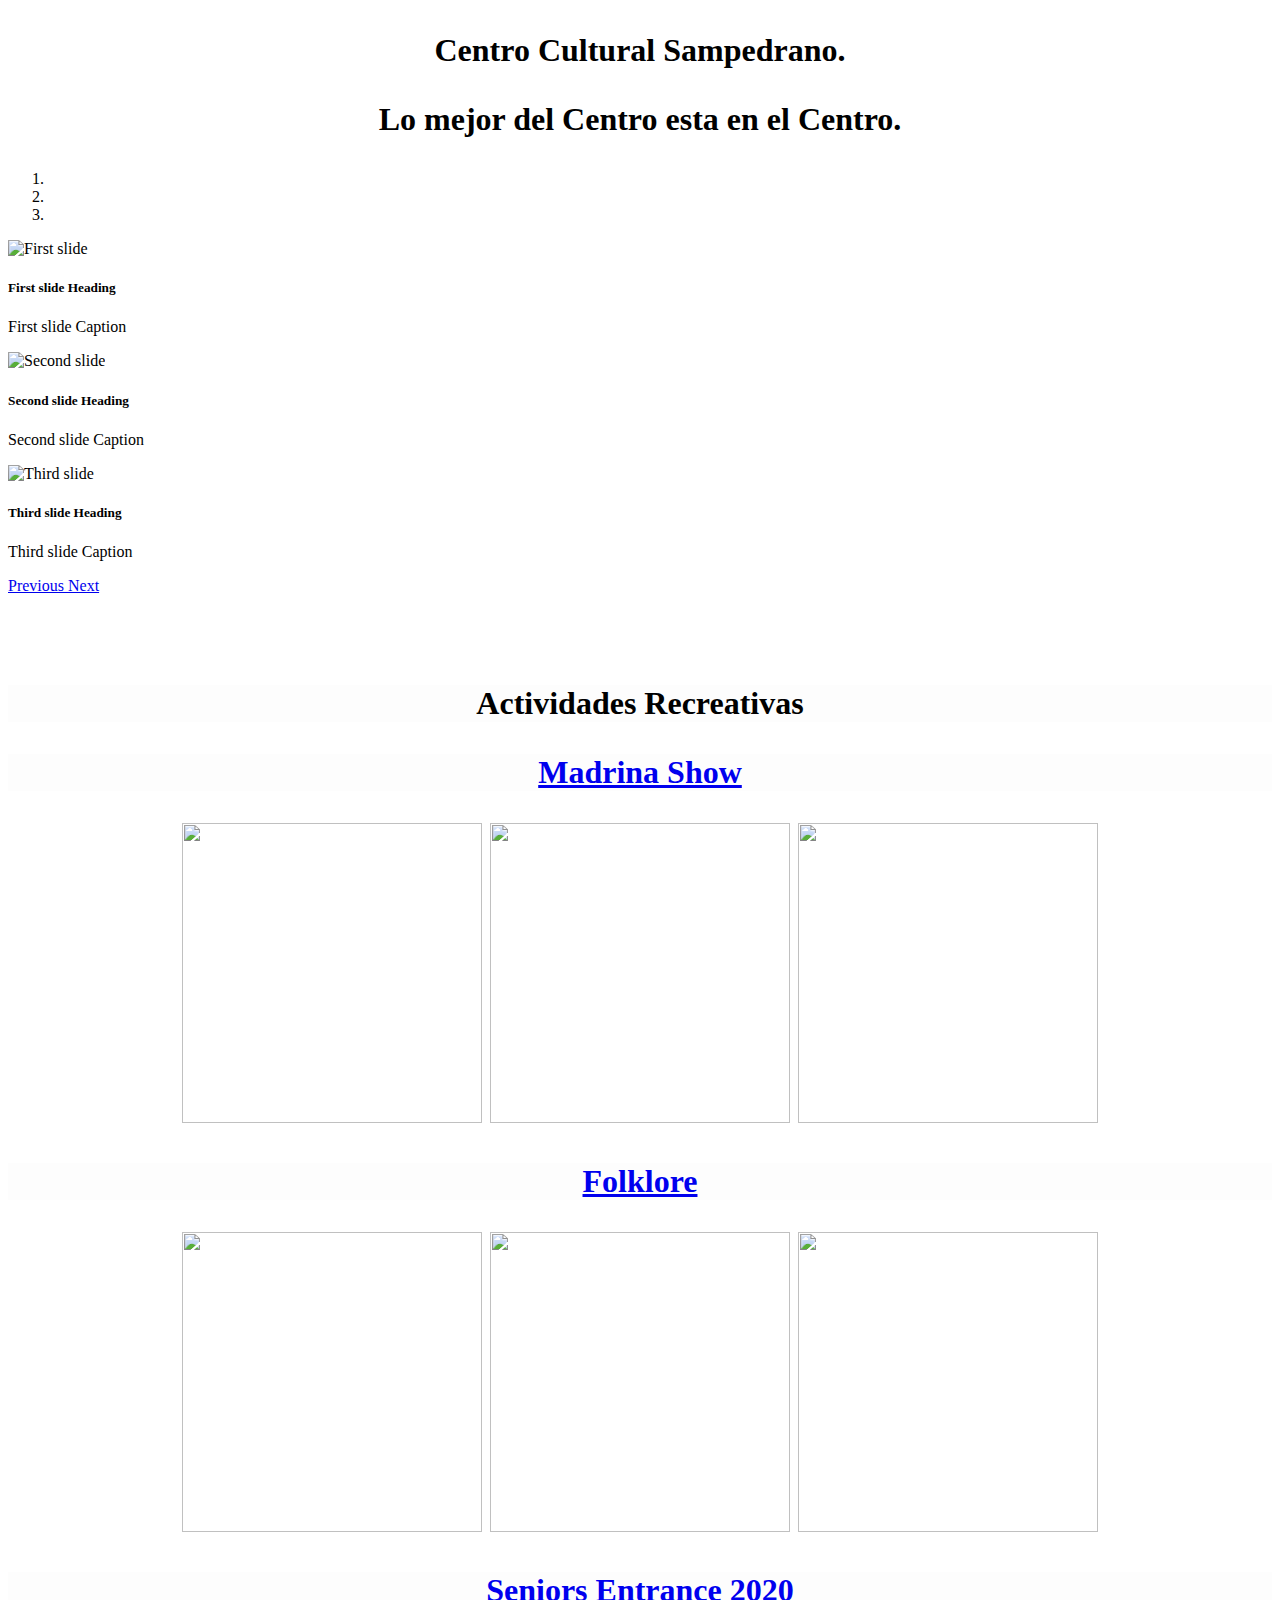
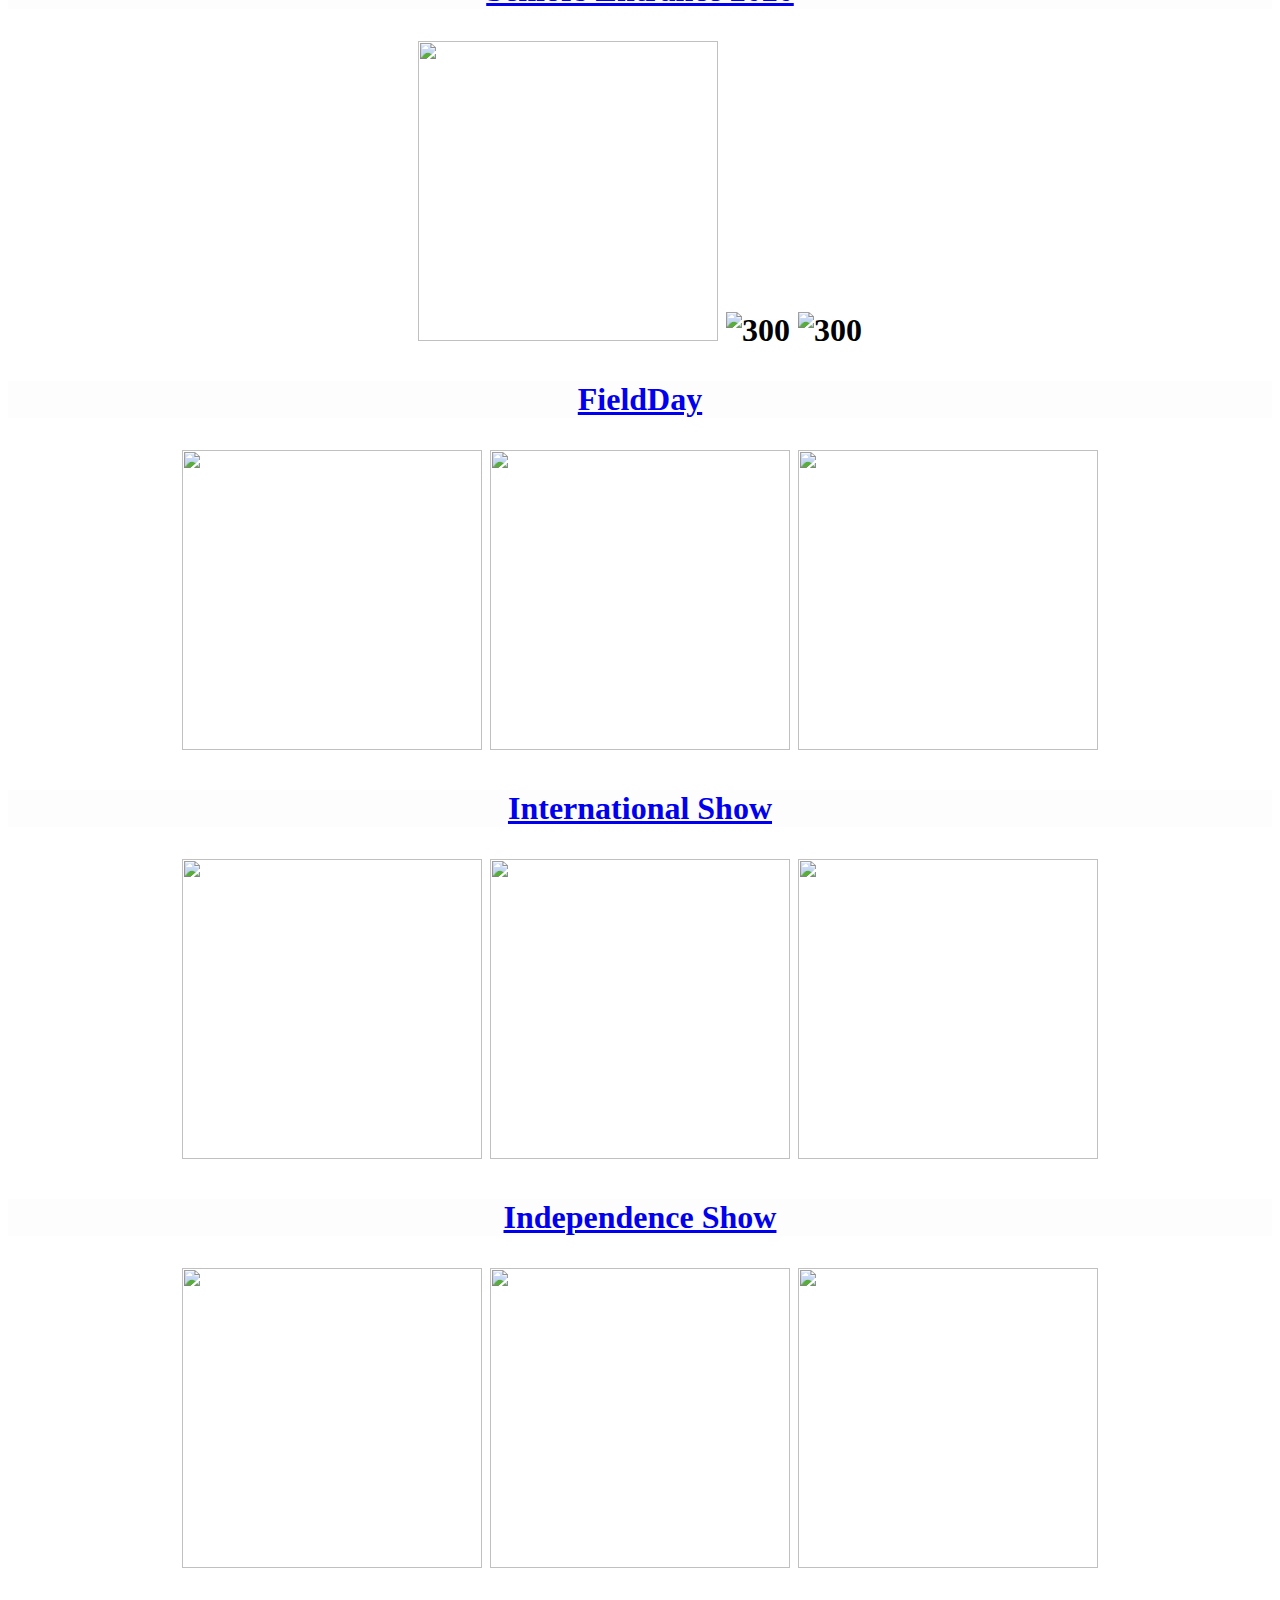
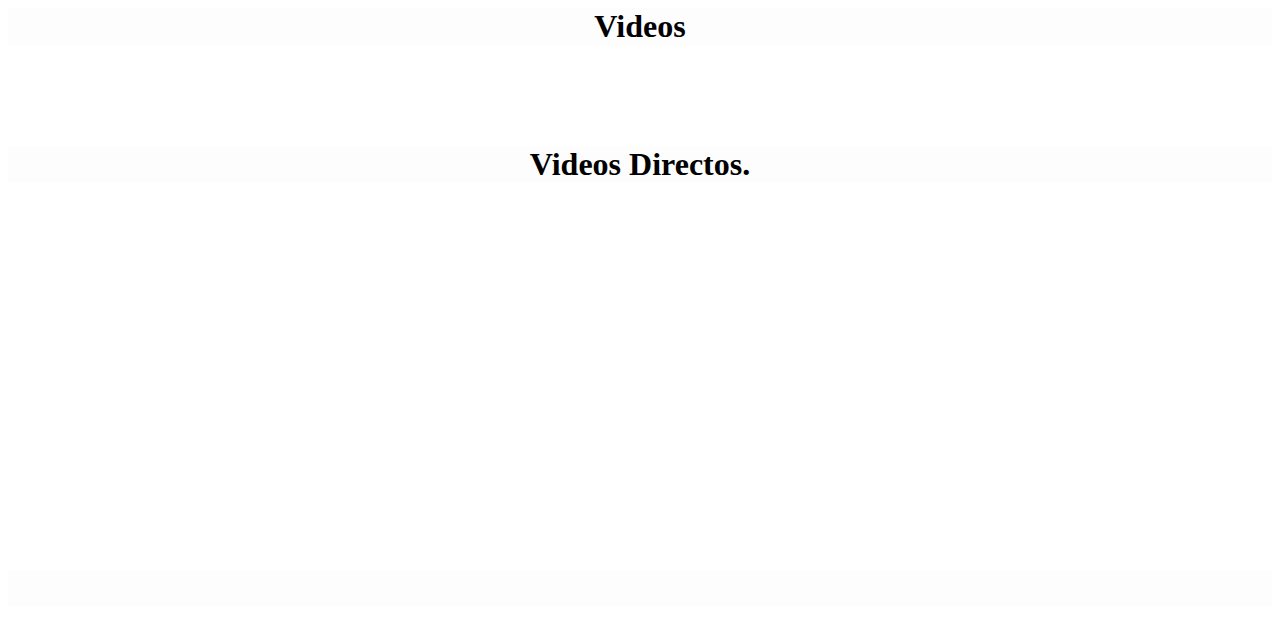
==== index.html @ 580cc2f7 "Add files via upload" ====
<!doctype html>
<html>
<head>
<meta charset="utf-8">
<meta http-equiv="X-UA-Compatible" content="IE=edge">
<meta name="viewport" content="width=device-width, initial-scale=1.0">
<title>Centro Cultural Sampedrano</title>
<link href="css/bootstrap-4.3.1.css" rel="stylesheet" type="text/css">
</head>

<body background="html-color-codes-color-tutorials-903ea3cb.jpg">
<h1>
                <header>
                  <p align="center">
                  <font face="Matura MT Script Capitals">Centro Cultural Sampedrano.</font></p>
				 <p align="center">
                  <font face="Matura MT Script Capitals">Lo mejor del Centro esta en el Centro.</font></p>
		
  </header>
</h1>
<div id="carouselExampleIndicators1" class="carousel slide" data-ride="carousel">
  <ol class="carousel-indicators">
    <li data-target="#carouselExampleIndicators1" data-slide-to="0" class="active"></li>
    <li data-target="#carouselExampleIndicators1" data-slide-to="1"></li>
    <li data-target="#carouselExampleIndicators1" data-slide-to="2"></li>
  </ol>
  <div class="carousel-inner" role="listbox">
    <div class="carousel-item active"> <img class="d-block mx-auto" src="52991361_2460980833972260_1009843641327288320_o.jpg"  width="370" height="350" alt="First slide">
      <div class="carousel-caption">
        <h5>First slide Heading</h5>
        <p>First slide Caption</p>
      </div>
    </div>
    <div class="carousel-item"> <img class="d-block mx-auto" src="64655898_2695393550530986_3642002739384287232_o.jpg" width="370" height="350" alt="Second slide">
      <div class="carousel-caption">
        <h5>Second slide Heading</h5>
        <p>Second slide Caption</p>
      </div>
    </div>
    <div class="carousel-item"> <img class="d-block mx-auto" src="86350038_3382401211830213_6116647798805889024_o (1).jpg" width="370" height="350" alt="Third slide">
      <div class="carousel-caption">
        <h5>Third slide Heading</h5>
        <p>Third slide Caption</p>
      </div>
    </div>
  </div>
  <a class="carousel-control-prev" href="#carouselExampleIndicators1" role="button" data-slide="prev"> <span class="carousel-control-prev-icon" aria-hidden="true"></span> <span class="sr-only">Previous</span> </a> <a class="carousel-control-next" href="#carouselExampleIndicators1" role="button" data-slide="next"> <span class="carousel-control-next-icon" aria-hidden="true"></span> <span class="sr-only">Next</span> </a> </div>
<h1><br>
  
  <div>
    <p style="background-color:#FDFDFD" align="center">Actividades Recreativas</p>
    <p align="center"></p>
    </div>
  
  <div>
    <p style="background-color:#FDFDFD" align="center"><a href="madrina.html">Madrina Show</a></p>
    <p align="center">
      <img src="WhatsApp Image 2020-06-18 at 11.03.47 AM.jpeg" width="300" height="300" alt=""/> <img src="53283502_2460981793972164_1618545463286300672_o.jpg" width="300" height="300" alt=""/> 
      <img src="madrinaaa.jpg" width="300" height="300" alt=""/></p>
  </div>
  
  <div>
    <p style="background-color:#FDFDFD" align="center"><a href="folklore.html">Folklore</a></p>
    <p align="center">
      <img src="WhatsApp Image 2020-06-18 at 11.03.43 AM.jpeg" width="300" height="300" alt=""/> <img src="folklore.jpg" width="300" height="300" alt=""/>
    <img src="hola.jpg" width="300" height="300" alt=""/></p>
  </div>
  
  <div>
    <p style="background-color:#FDFDFD" align="center"><a href="Seniors Entrance 2020.html">Seniors Entrance 2020</a></p>
    <p align="center">
      <img src="WhatsApp Image 2020-06-18 at 11.01.00 AM.jpeg" width="300" height="300" alt=""/>
      <img src="WhatsApp Image 2020-06-18 at 11.03.48 AM.jpeg" width="300" height="300" alt="300"/>
    <img src="86174146_3382402121830122_8391873931786584064_o.jpg" width="300" height="300" alt="300"/></p>
    <p style="background-color:blueviolet" align="center"></p>	
  </div>
  
  <div>
    <p style="background-color:#FDFDFD" align="center"><a href="field day.html">FieldDay</a></p>
    <p align="center">
      <img src="62510334_2695394343864240_7900943720856420352_o.jpg" width="300" height="300" alt=""/>
      <img src="64629173_2695393470530994_8826460506869989376_o.jpg" width="300" height="300" alt=""/>
    <img src="64521751_2695393830530958_1365267634068652032_o.jpg" width="300" height="300" alt=""/></p>
    </div>
  <div>
    <p style="background-color:#FDFDFD" align="center"><a href="International Show.html">International Show</a></p>
    <p align="center">
      <img src="57039843_2543367039066972_5052890502458769408_o.jpg" width="300" height="300" alt=""/>
      <img src="56954330_2543367559066920_9099413598450483200_o.jpg" width="300" height="300" alt=""/>
    <img src="56666900_2543366945733648_7211791908698324992_o.jpg" width="300" height="300" alt=""/></p>
  </div>
  <div>
    <p style="background-color:#FDFDFD" align="center"><a href="Independence Show.html">Independence Show</a></p>
    <p align="center">
      <img src="69404161_2900571383346534_6833166695897497600_o.jpg" width="300" height="300" alt=""/>
      <img src="69871899_2900568196680186_3527331132670476288_o.jpg" width="300" height="300" alt=""/>
    <img src="69484976_2900566213347051_4809648946659983360_o.jpg" width="300" height="300" alt=""/></p>
  </div>
  
  <div>
    <p style="background-color:#FDFDFD" align="center">Videos</p>
    <p align="center">
      <a href="https://www.facebook.com/CCSampedrano/videos/2695260050734423/"> <img src="jazz.jpg" width="300" higth="300" alt=""/></a>
      <a href="https://youtu.be/ed-MCogIZp0"> <img src="poema.png" width="300" higth="300" alt=""/></a></p>
	    <p style="background-color:#FDFDFD" align="center">Videos Directos.</p>
	<p align="center">
<iframe width="560" height="315" src="https://www.youtube.com/embed/ed-MCogIZp0" frameborder="0" allow="accelerometer; autoplay; encrypted-media; gyroscope; picture-in-picture" allowfullscreen></iframe>
	<iframe width="560" height="315" src="https://www.youtube.com/embed/lXhT6sNCJYI" frameborder="0" allow="accelerometer; autoplay; encrypted-media; gyroscope; picture-in-picture" allowfullscreen></iframe></p>
	      <p style="background-color:#FDFDFD" align="center">&nbsp;</p>
    </div>
</h1>
<script src="js/jquery-3.3.1.min.js"></script>
<script src="js/popper.min.js"></script>
<script src="js/bootstrap-4.3.1.js"></script>
</body>
</html>
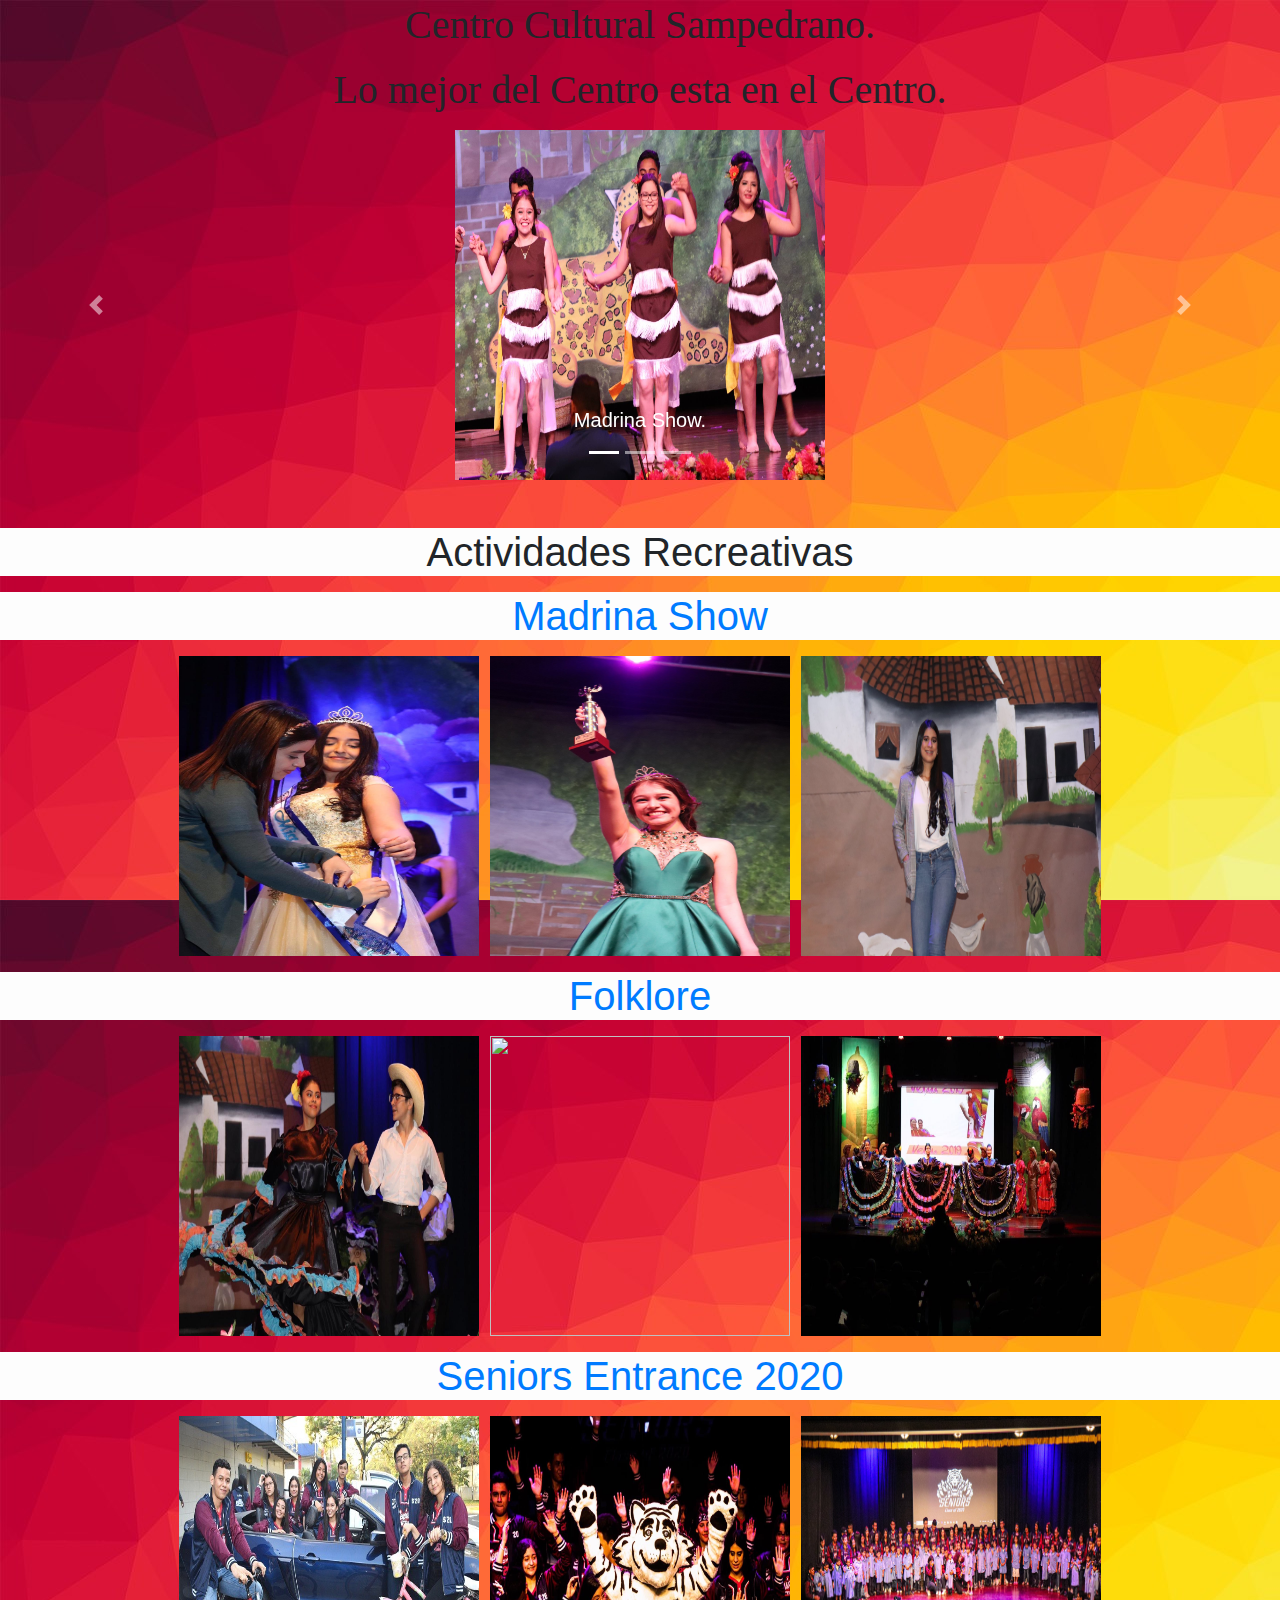
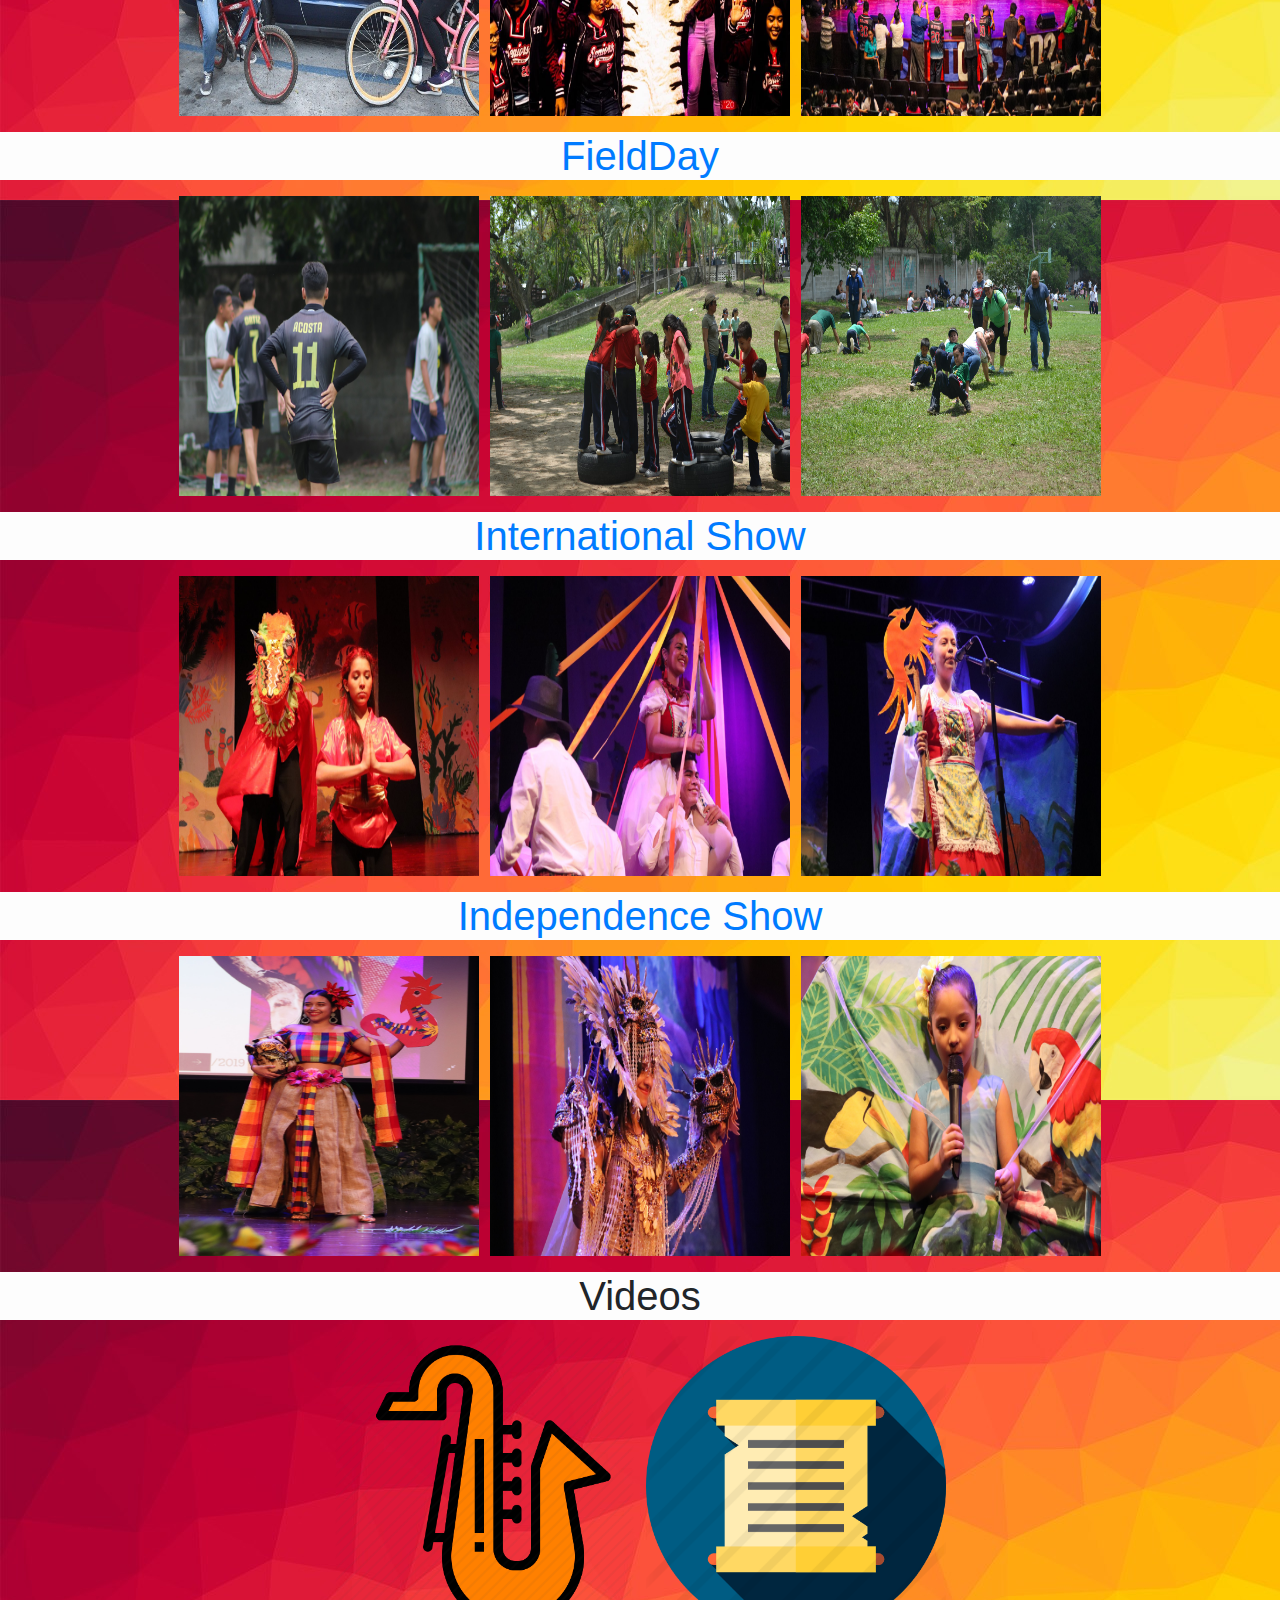
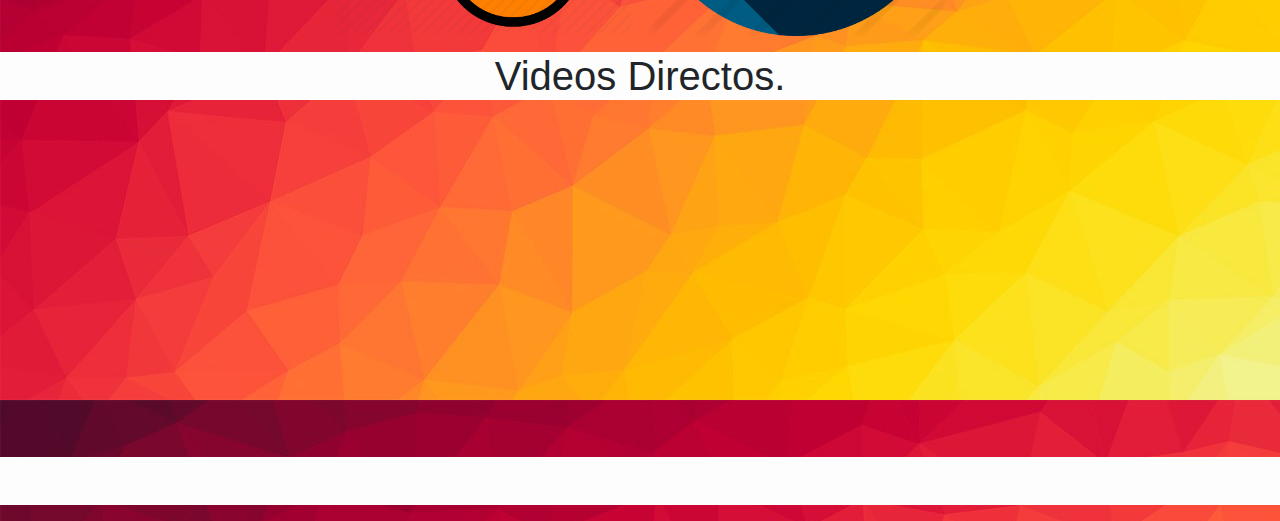
==== commit 52dd04ab: "Add files via upload" ====
--- a/index.html
+++ b/index.html
@@ -27,20 +27,17 @@
   <div class="carousel-inner" role="listbox">
     <div class="carousel-item active"> <img class="d-block mx-auto" src="52991361_2460980833972260_1009843641327288320_o.jpg"  width="370" height="350" alt="First slide">
       <div class="carousel-caption">
-        <h5>First slide Heading</h5>
-        <p>First slide Caption</p>
+        <h5>Madrina Show.</h5>
       </div>
     </div>
     <div class="carousel-item"> <img class="d-block mx-auto" src="64655898_2695393550530986_3642002739384287232_o.jpg" width="370" height="350" alt="Second slide">
       <div class="carousel-caption">
-        <h5>Second slide Heading</h5>
-        <p>Second slide Caption</p>
+        <h5>Field Day.</h5>
       </div>
     </div>
     <div class="carousel-item"> <img class="d-block mx-auto" src="86350038_3382401211830213_6116647798805889024_o (1).jpg" width="370" height="350" alt="Third slide">
       <div class="carousel-caption">
-        <h5>Third slide Heading</h5>
-        <p>Third slide Caption</p>
+<p>Seniors Entrance.</p>
       </div>
     </div>
   </div>
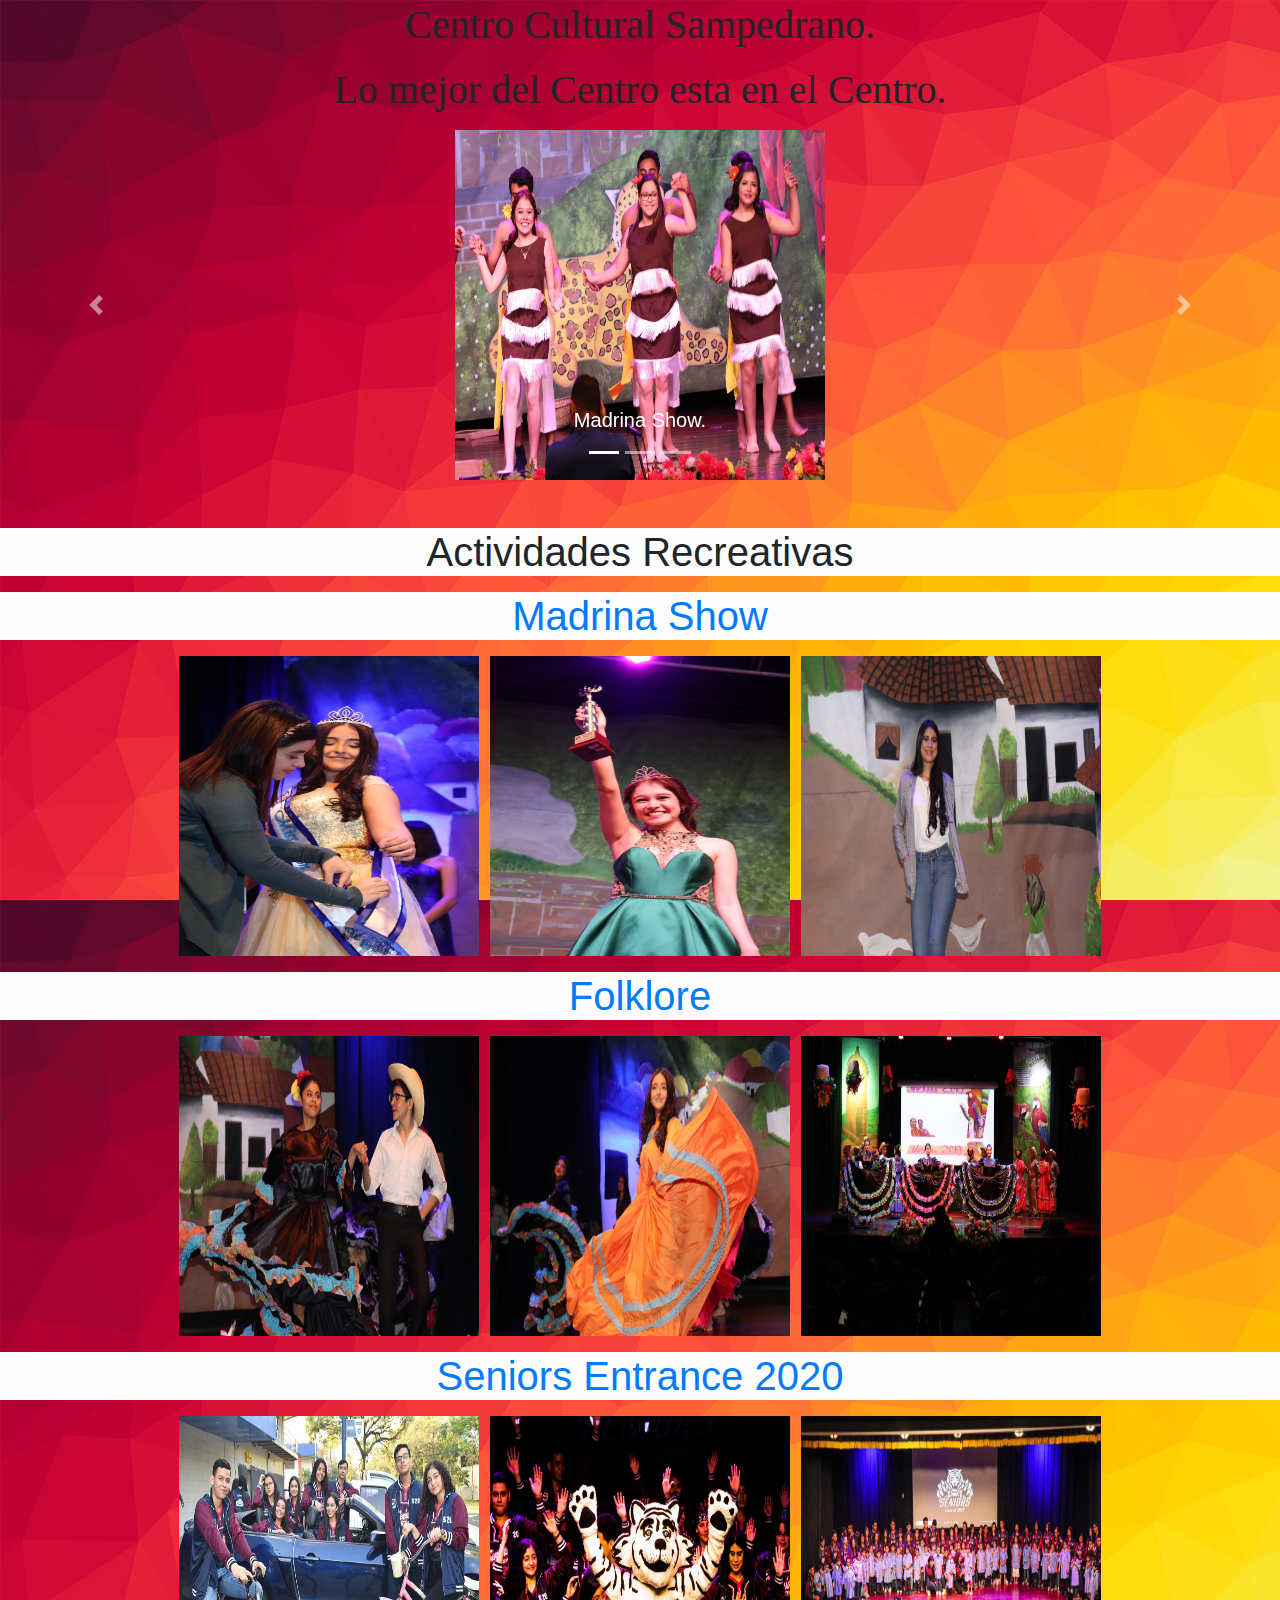
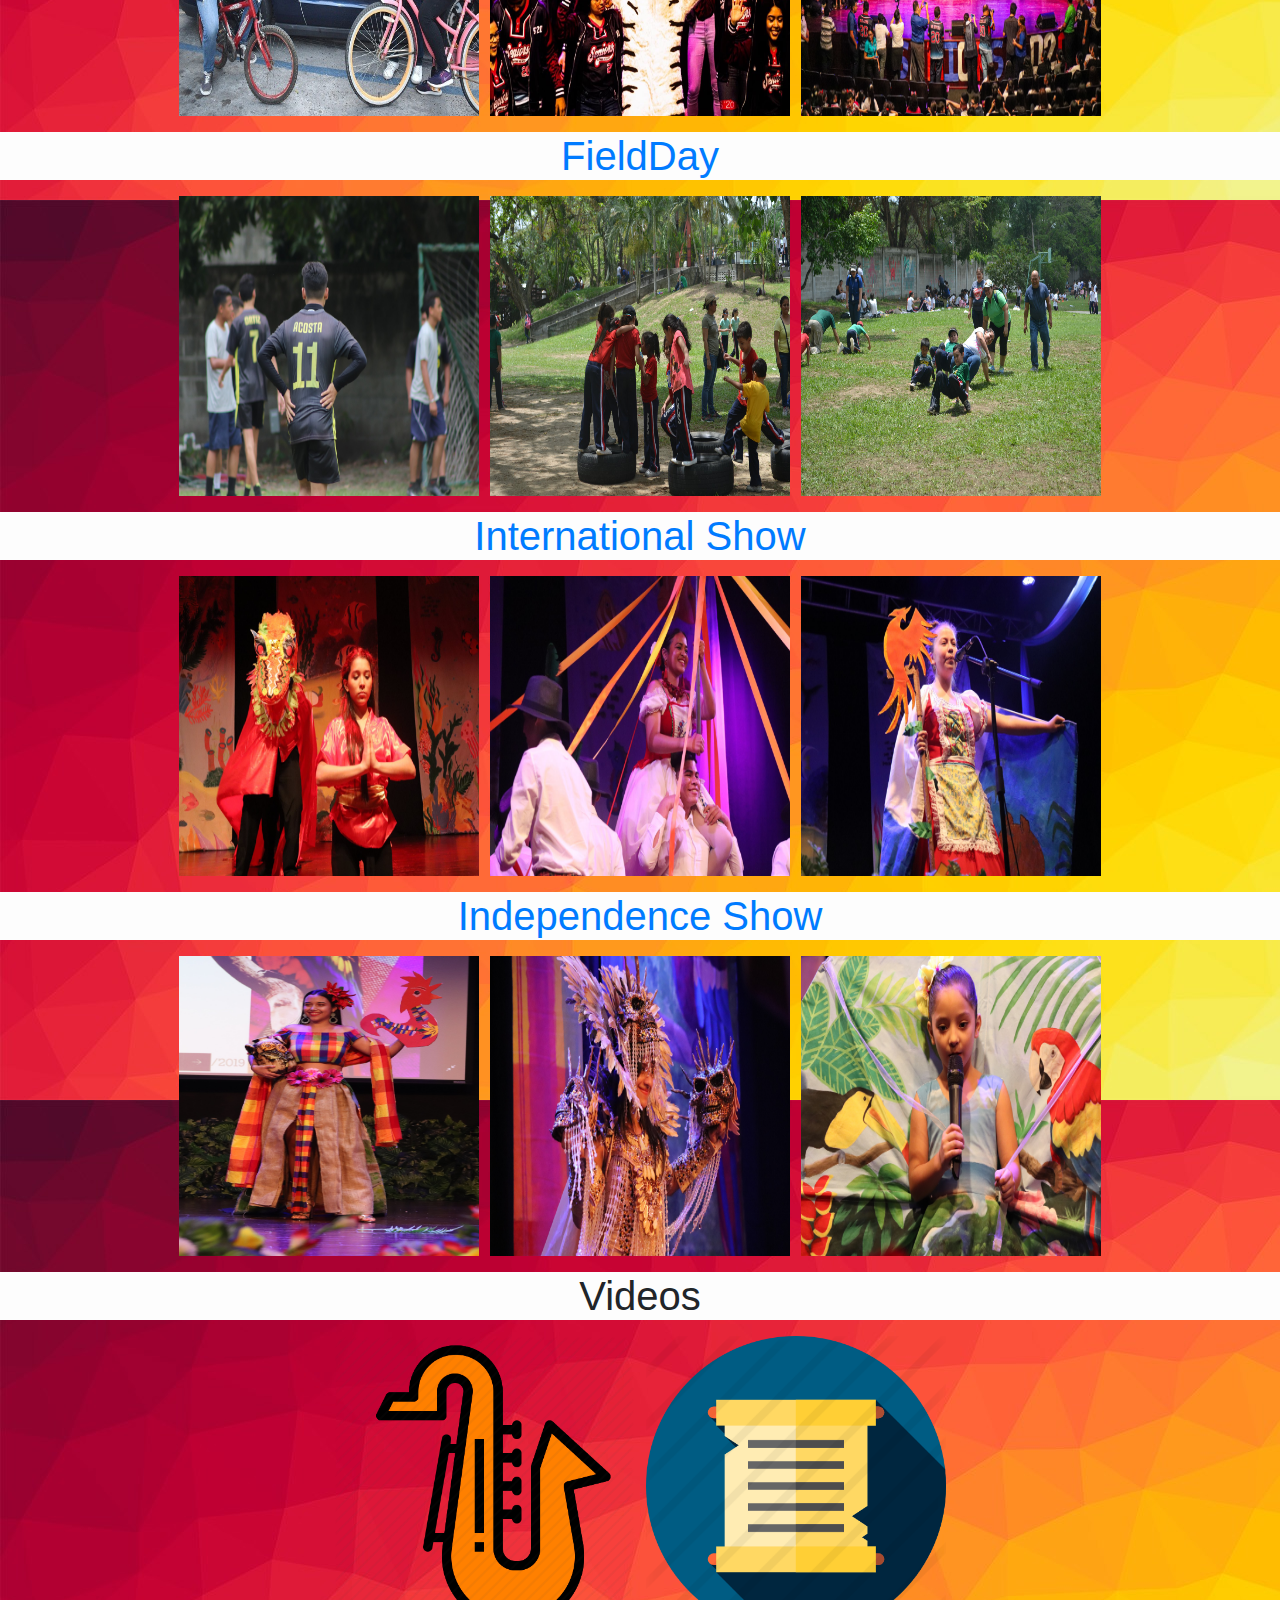
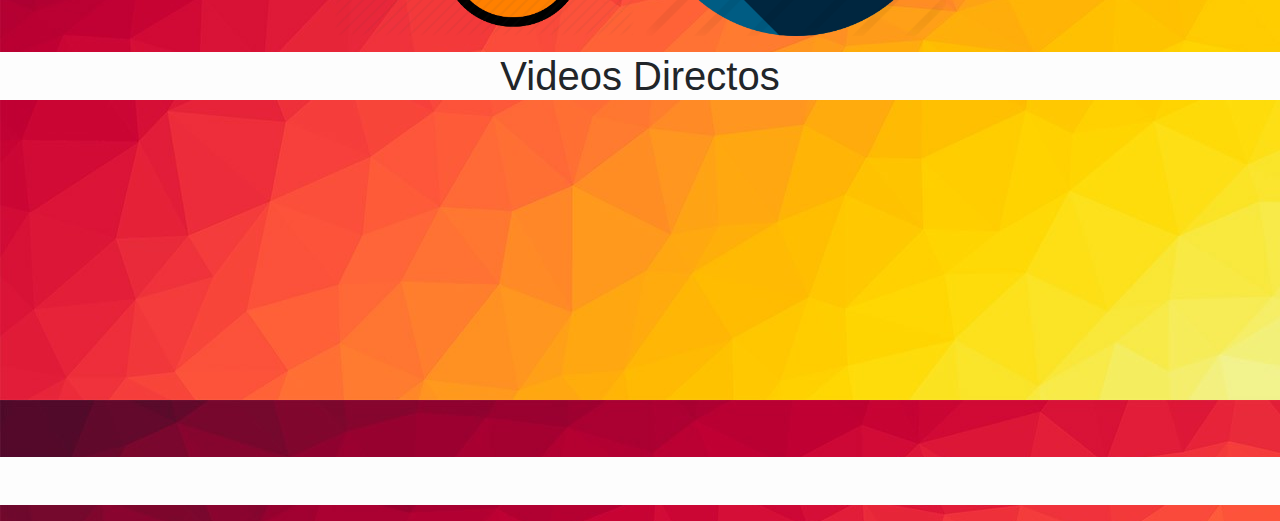
==== commit f6891331: "Add files via upload" ====
--- a/index.html
+++ b/index.html
@@ -4,6 +4,8 @@
 <meta charset="utf-8">
 <meta http-equiv="X-UA-Compatible" content="IE=edge">
 <meta name="viewport" content="width=device-width, initial-scale=1.0">
+	<link rel="shorcut icon" href="CCS.png"/>
+
 <title>Centro Cultural Sampedrano</title>
 <link href="css/bootstrap-4.3.1.css" rel="stylesheet" type="text/css">
 </head>
@@ -99,7 +101,7 @@
     <p align="center">
       <a href="https://www.facebook.com/CCSampedrano/videos/2695260050734423/"> <img src="jazz.jpg" width="300" higth="300" alt=""/></a>
       <a href="https://youtu.be/ed-MCogIZp0"> <img src="poema.png" width="300" higth="300" alt=""/></a></p>
-	    <p style="background-color:#FDFDFD" align="center">Videos Directos.</p>
+	    <p style="background-color:#FDFDFD" align="center">Videos Directos</p>
 	<p align="center">
 <iframe width="560" height="315" src="https://www.youtube.com/embed/ed-MCogIZp0" frameborder="0" allow="accelerometer; autoplay; encrypted-media; gyroscope; picture-in-picture" allowfullscreen></iframe>
 	<iframe width="560" height="315" src="https://www.youtube.com/embed/lXhT6sNCJYI" frameborder="0" allow="accelerometer; autoplay; encrypted-media; gyroscope; picture-in-picture" allowfullscreen></iframe></p>
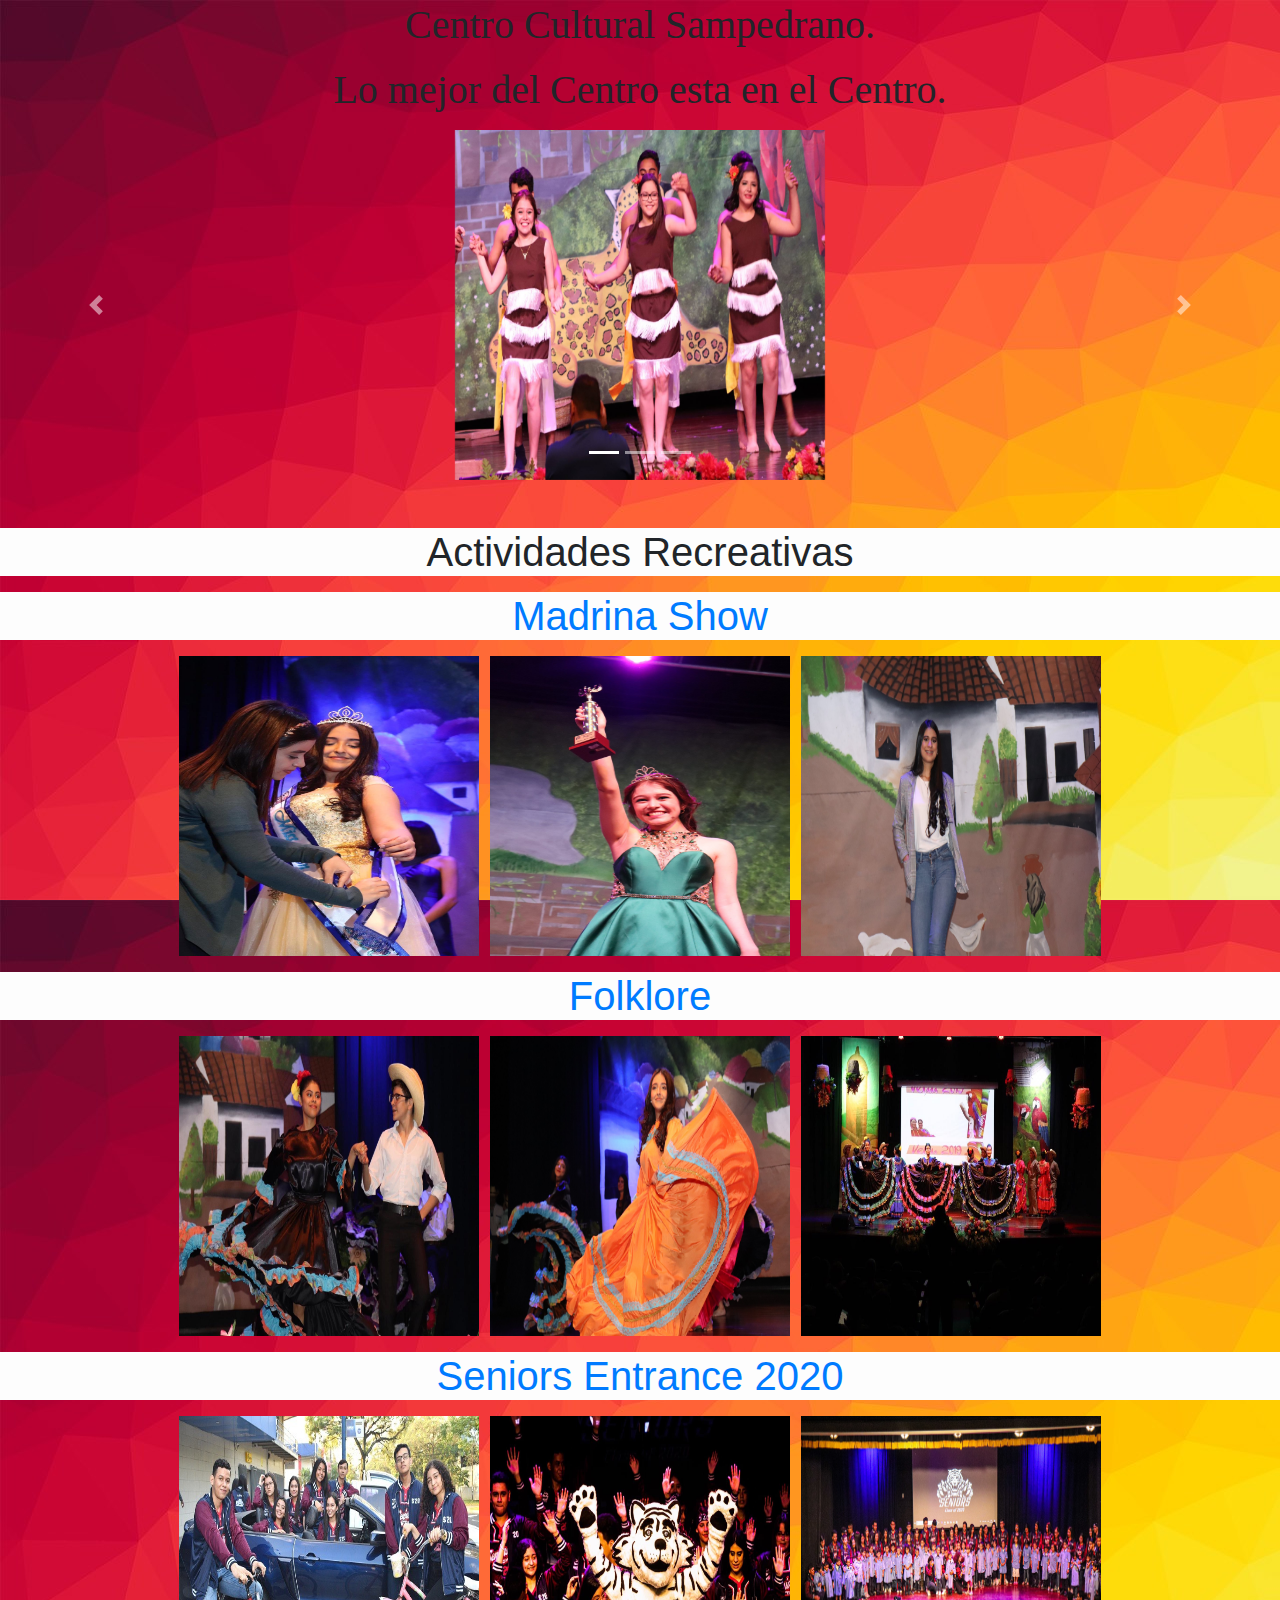
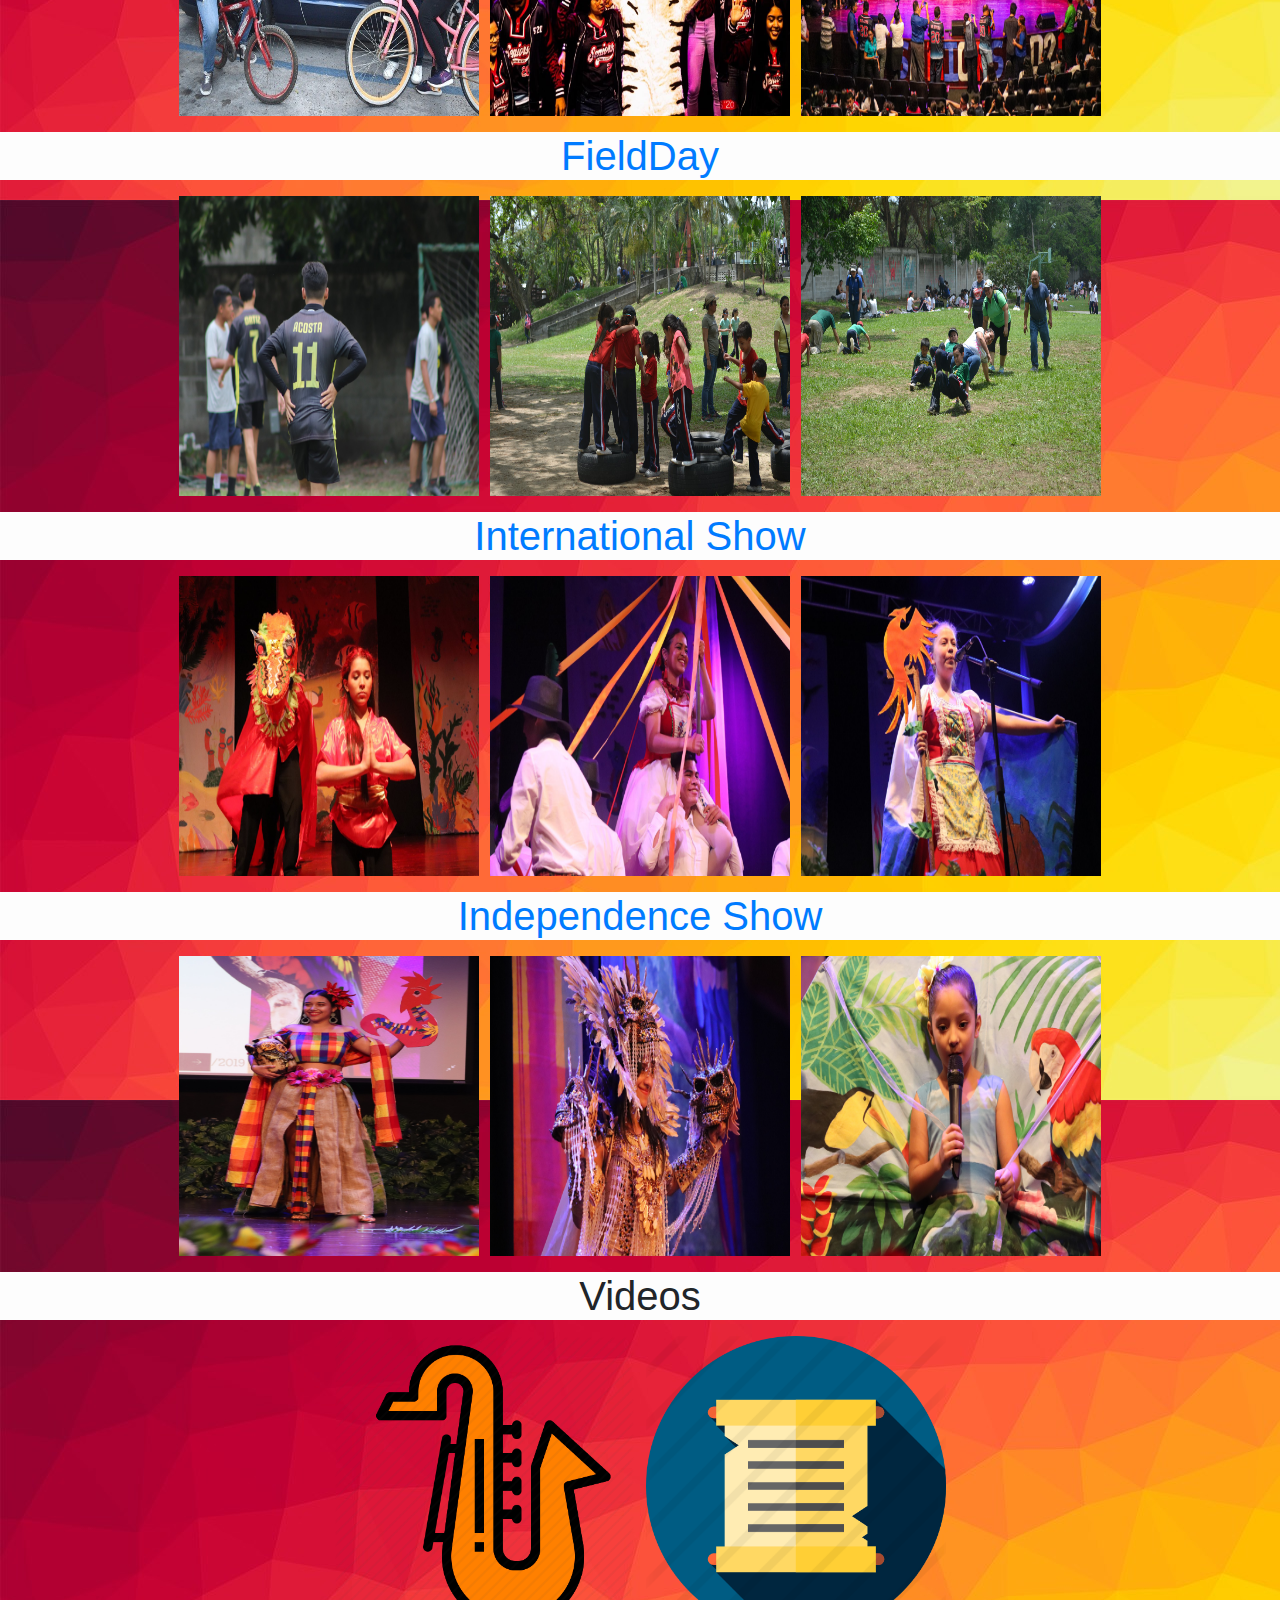
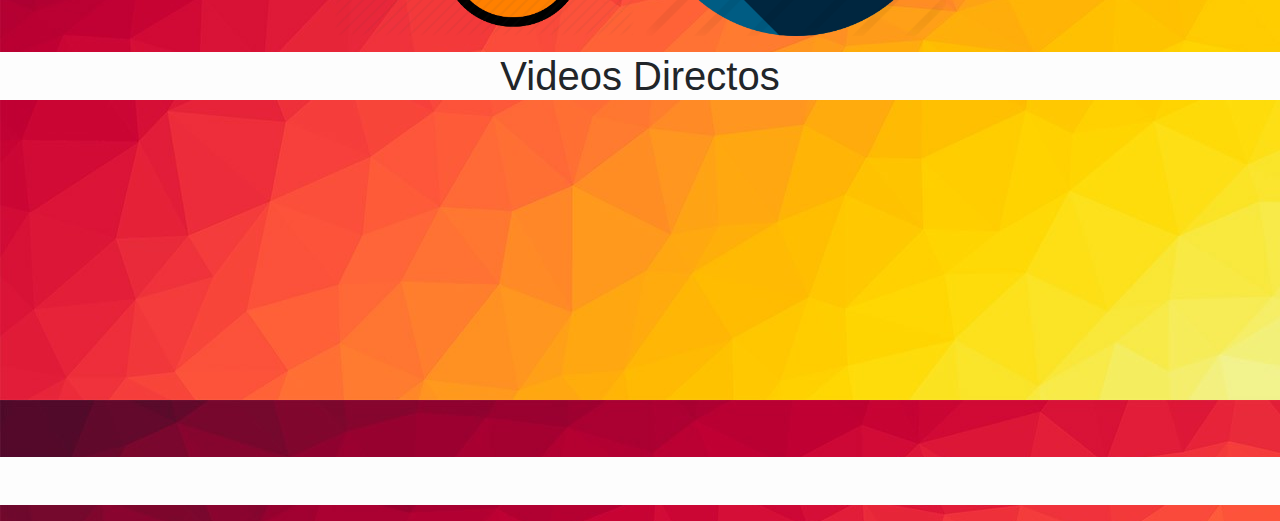
==== commit 82547609: "Add files via upload" ====
--- a/index.html
+++ b/index.html
@@ -13,11 +13,13 @@
 <body background="html-color-codes-color-tutorials-903ea3cb.jpg">
 <h1>
                 <header>
+					
                   <p align="center">
-                  <font face="Matura MT Script Capitals">Centro Cultural Sampedrano.</font></p>
+
+<font face="Matura MT Script Capitals">Centro Cultural Sampedrano.</font></p>
 				 <p align="center">
                   <font face="Matura MT Script Capitals">Lo mejor del Centro esta en el Centro.</font></p>
-		
+		         
   </header>
 </h1>
 <div id="carouselExampleIndicators1" class="carousel slide" data-ride="carousel">
@@ -29,17 +31,18 @@
   <div class="carousel-inner" role="listbox">
     <div class="carousel-item active"> <img class="d-block mx-auto" src="52991361_2460980833972260_1009843641327288320_o.jpg"  width="370" height="350" alt="First slide">
       <div class="carousel-caption">
-        <h5>Madrina Show.</h5>
       </div>
     </div>
     <div class="carousel-item"> <img class="d-block mx-auto" src="64655898_2695393550530986_3642002739384287232_o.jpg" width="370" height="350" alt="Second slide">
       <div class="carousel-caption">
-        <h5>Field Day.</h5>
       </div>
     </div>
     <div class="carousel-item"> <img class="d-block mx-auto" src="86350038_3382401211830213_6116647798805889024_o (1).jpg" width="370" height="350" alt="Third slide">
       <div class="carousel-caption">
-<p>Seniors Entrance.</p>
+      </div>
+    </div>
+    <div class="carousel-item"> <img class="d-block mx-auto" src="CCS2.jpeg" width="370" height="350" alt="Third slide">
+      <div class="carousel-caption">
       </div>
     </div>
   </div>
@@ -106,7 +109,7 @@
 <iframe width="560" height="315" src="https://www.youtube.com/embed/ed-MCogIZp0" frameborder="0" allow="accelerometer; autoplay; encrypted-media; gyroscope; picture-in-picture" allowfullscreen></iframe>
 	<iframe width="560" height="315" src="https://www.youtube.com/embed/lXhT6sNCJYI" frameborder="0" allow="accelerometer; autoplay; encrypted-media; gyroscope; picture-in-picture" allowfullscreen></iframe></p>
 	      <p style="background-color:#FDFDFD" align="center">&nbsp;</p>
-    </div>
+  </div>
 </h1>
 <script src="js/jquery-3.3.1.min.js"></script>
 <script src="js/popper.min.js"></script>
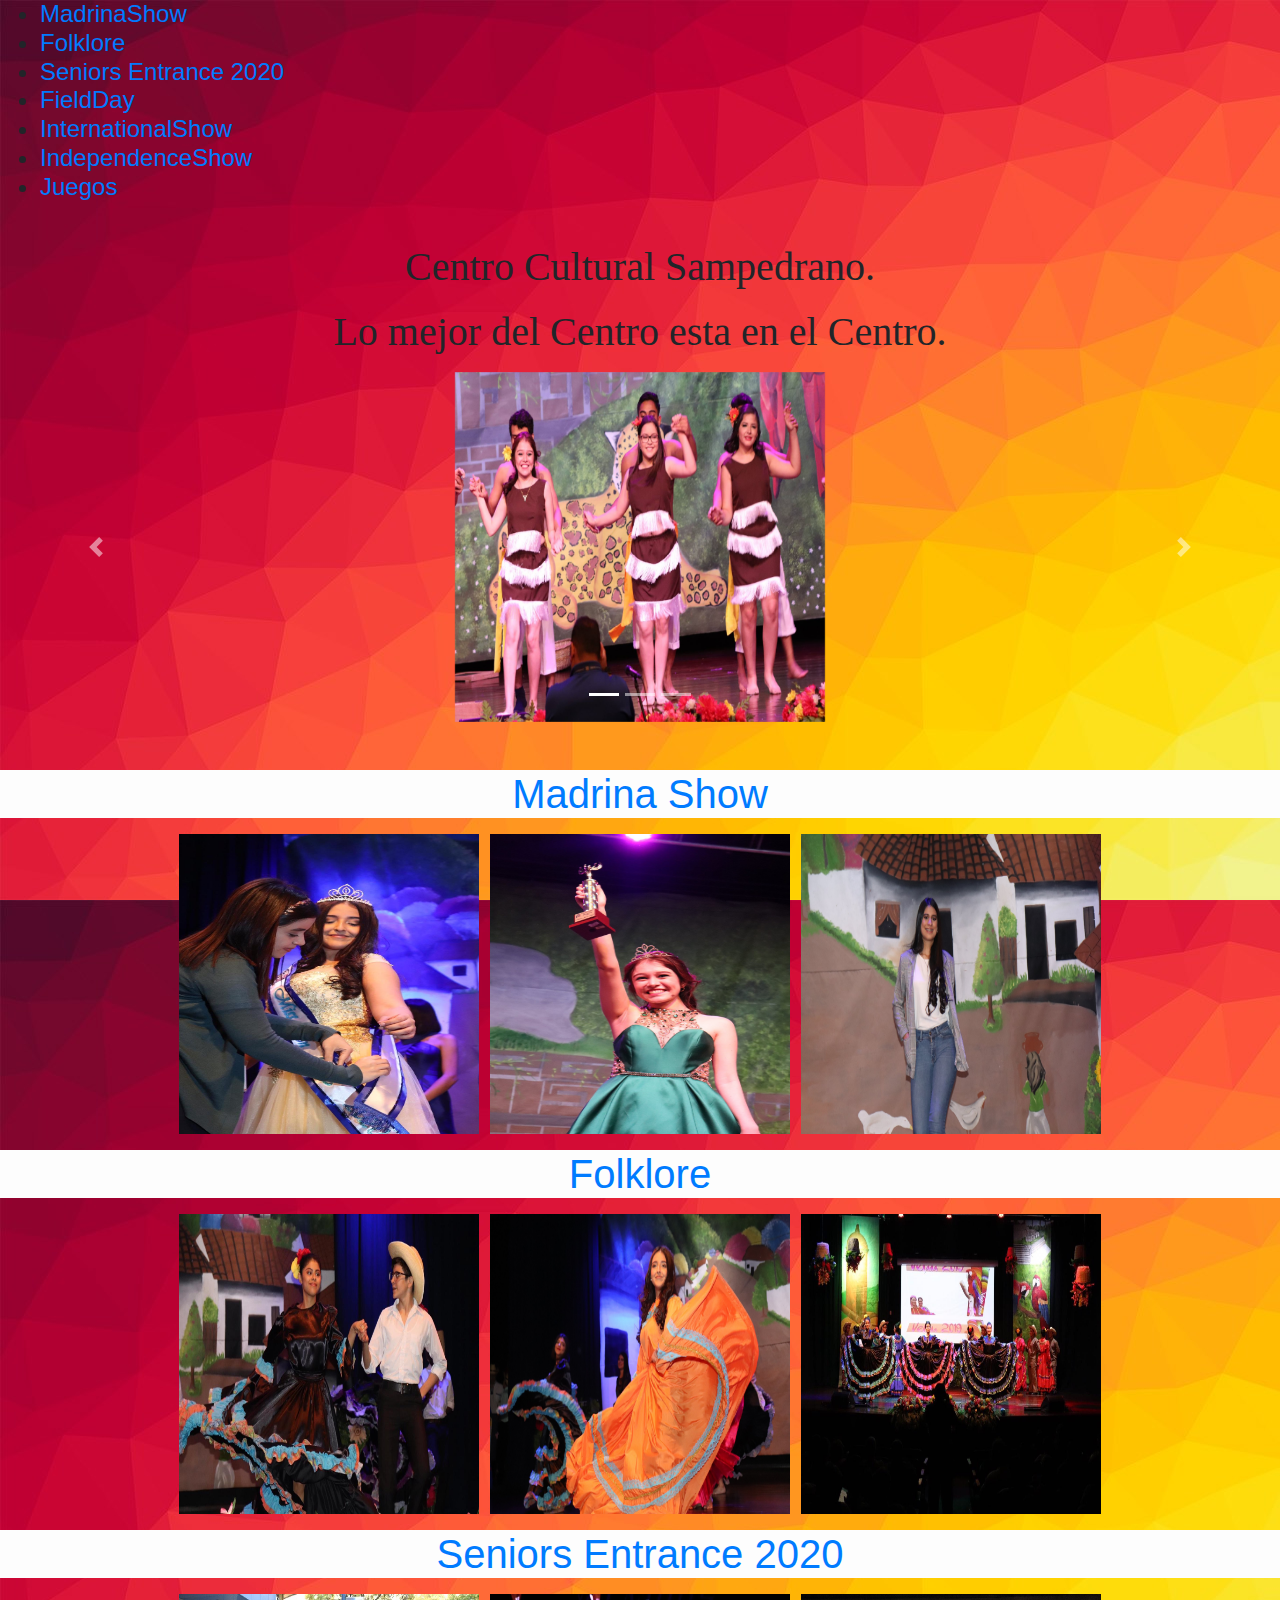
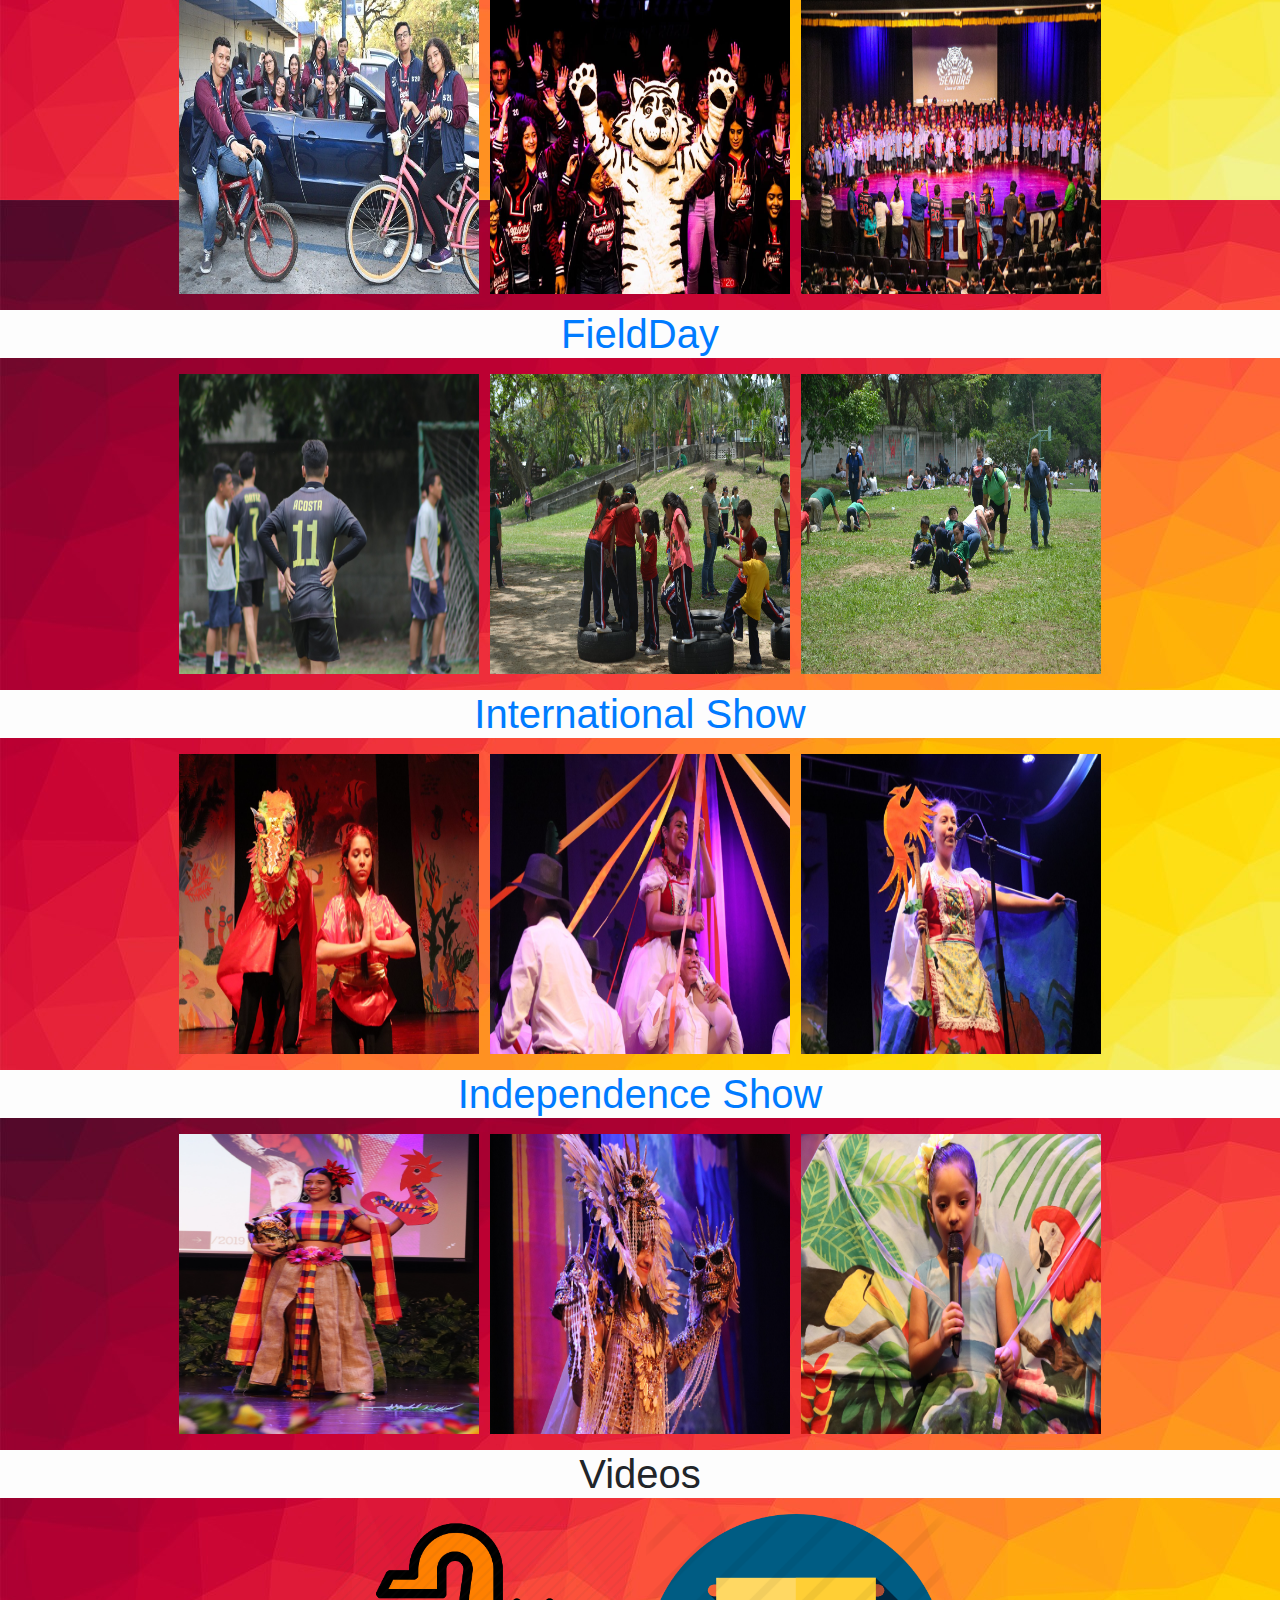
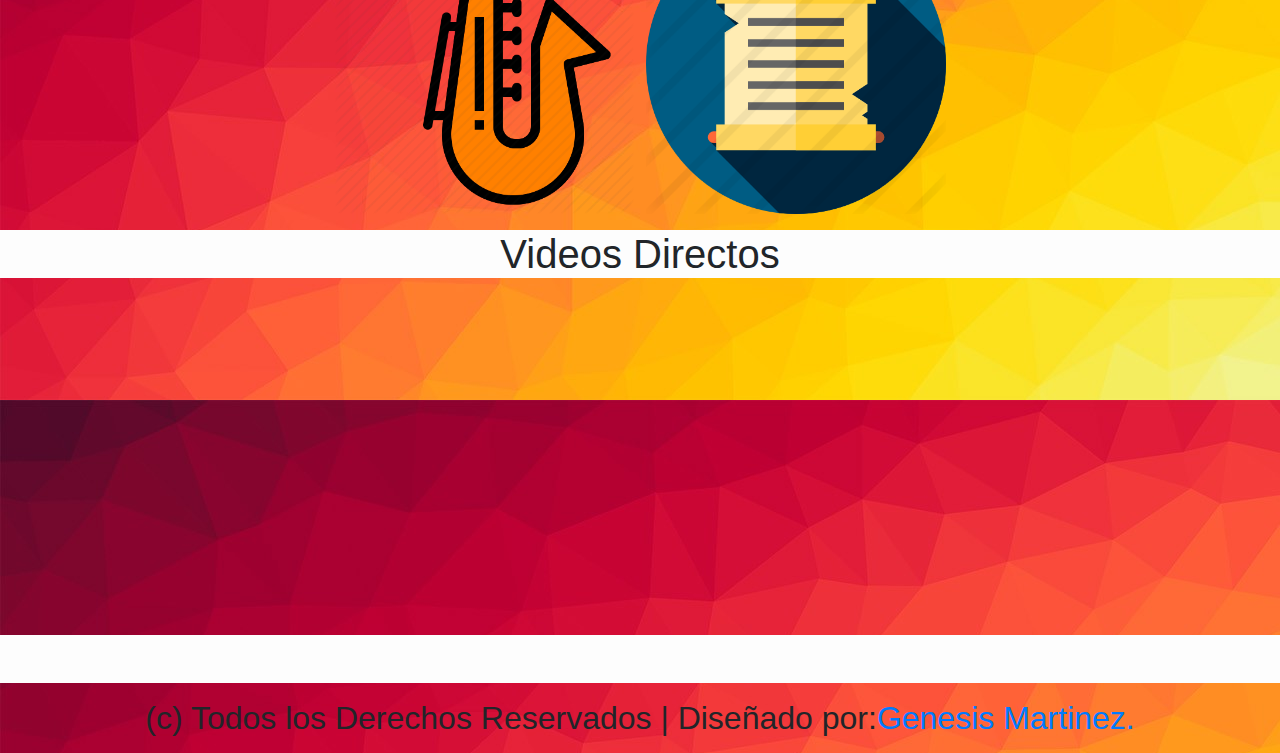
==== commit 2ea27cea: "Add files via upload" ====
--- a/index.html
+++ b/index.html
@@ -4,8 +4,28 @@
 <meta charset="utf-8">
 <meta http-equiv="X-UA-Compatible" content="IE=edge">
 <meta name="viewport" content="width=device-width, initial-scale=1.0">
+	
 	<link rel="shorcut icon" href="CCS.png"/>
-
+	<link href="css/Menu.css" rel="stylesheet" type="text/css">
+<div>
+	<h4>
+		  <header>
+		<nav class="menu"> 
+			
+		<ul>
+			<li> <a href="madrina.html"> MadrinaShow</a> </li>
+			<li> <a href="folklore.html">Folklore</a> </li>
+			<li> <a href="Seniors Entrance 2020.html">Seniors Entrance 2020</a> </li>
+			<li> <a href="field day.html">FieldDay</a></li>	
+		    <li> <a href="International Show.html">InternationalShow</a></li>	
+		    <li> <a href="Independence Show.html">IndependenceShow</a></li>
+			<li> <a href="juegos.html">Juegos</a></li>
+			</ul>
+		</nav>
+			  </header>
+	</h4>
+		  </div>
+	<br>
 <title>Centro Cultural Sampedrano</title>
 <link href="css/bootstrap-4.3.1.css" rel="stylesheet" type="text/css">
 </head>
@@ -48,14 +68,11 @@
   </div>
   <a class="carousel-control-prev" href="#carouselExampleIndicators1" role="button" data-slide="prev"> <span class="carousel-control-prev-icon" aria-hidden="true"></span> <span class="sr-only">Previous</span> </a> <a class="carousel-control-next" href="#carouselExampleIndicators1" role="button" data-slide="next"> <span class="carousel-control-next-icon" aria-hidden="true"></span> <span class="sr-only">Next</span> </a> </div>
 <h1><br>
+	
+	
   
   <div>
-    <p style="background-color:#FDFDFD" align="center">Actividades Recreativas</p>
-    <p align="center"></p>
-    </div>
-  
-  <div>
-    <p style="background-color:#FDFDFD" align="center"><a href="madrina.html">Madrina Show</a></p>
+   <div><p style="background-color:#FDFDFD" align="center"><a href="madrina.html">Madrina Show</a></p></div> 
     <p align="center">
       <img src="WhatsApp Image 2020-06-18 at 11.03.47 AM.jpeg" width="300" height="300" alt=""/> <img src="53283502_2460981793972164_1618545463286300672_o.jpg" width="300" height="300" alt=""/> 
       <img src="madrinaaa.jpg" width="300" height="300" alt=""/></p>
@@ -110,7 +127,14 @@
 	<iframe width="560" height="315" src="https://www.youtube.com/embed/lXhT6sNCJYI" frameborder="0" allow="accelerometer; autoplay; encrypted-media; gyroscope; picture-in-picture" allowfullscreen></iframe></p>
 	      <p style="background-color:#FDFDFD" align="center">&nbsp;</p>
   </div>
-</h1>
+	</h1>
+			<footer> 
+		<h2>
+		<p align="center"> (c) Todos los Derechos Reservados | Diseñado por:<a href="mailto:gabriela.mejia0315@gmail.com">Genesis Martinez.</a>
+			
+			</p></h2>
+		</footer>
+
 <script src="js/jquery-3.3.1.min.js"></script>
 <script src="js/popper.min.js"></script>
 <script src="js/bootstrap-4.3.1.js"></script>
